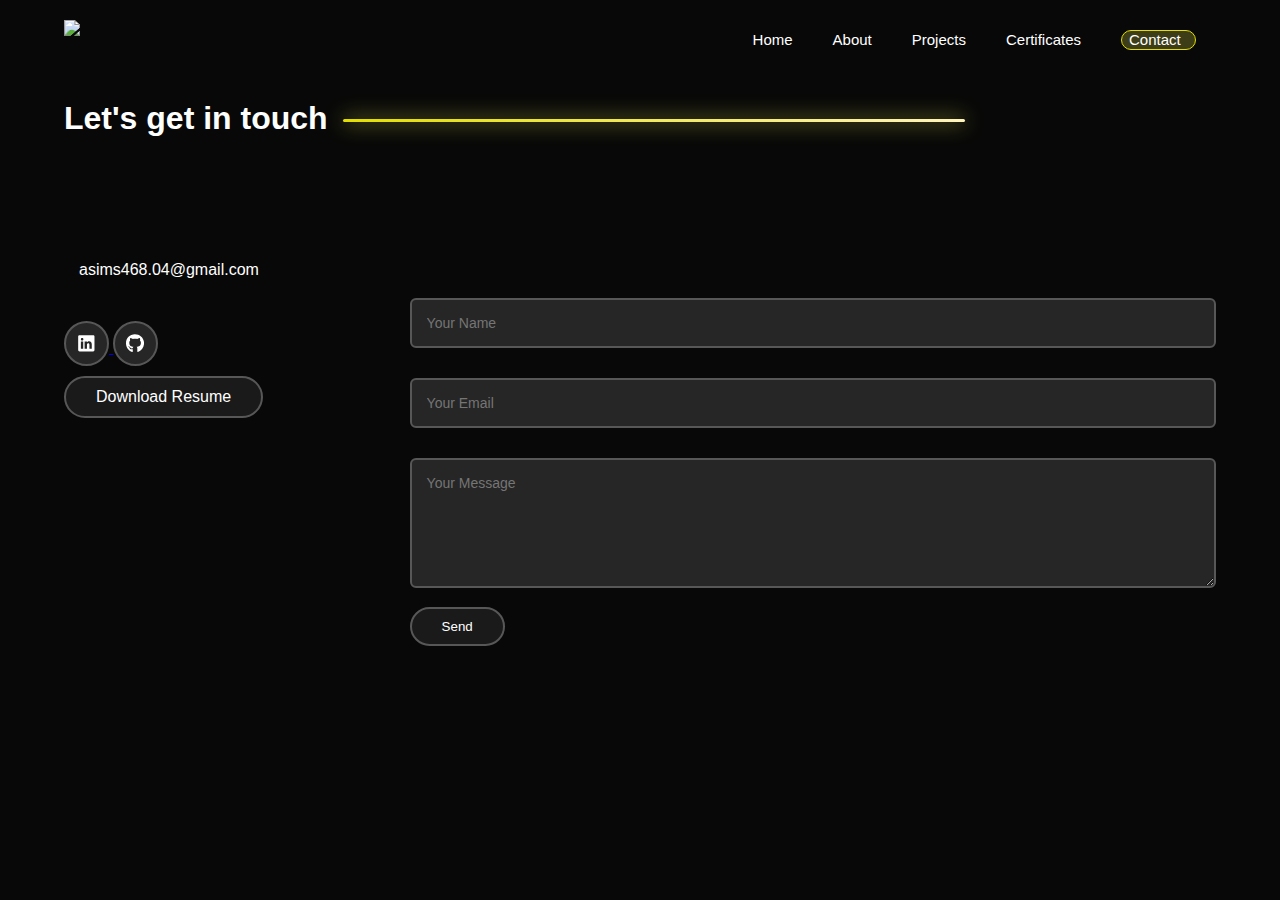
==== contact.html @ e2f2ca87 "Add files via upload" ====
<!DOCTYPE html>
<html lang="en">
<head>
    <meta charset="UTF-8">
    <meta http-equiv="X-UA-Compatible" content="IE=edge">
    <meta name="viewport" content="width=device-width, initial-scale=1.0">
    <title>Contact - Muhammad Asim Salman</title>
    <link rel="stylesheet" href="contactStyle.css">
    <link rel="icon" type="Files/icons/x-icon" href="Files/icons/icon.ico" />
</head>
<body>
    <div id="header">
        <div class="container">
            <nav>
                  <img src="Files/icons/logo.png" class="logo">
                <ul>
                      <li><a href="index.html">Home</a></li>
                      <li><a href="about.html">About</a></li>
                      <li><a href="projects.html">Projects</a></li>
                      <li><a href="certificates.html">Certificates</a></li>
                    <li class="use"><a class="used" href="#">Contact</a></li>
                </ul>    
            </nav> 
        </div>
        <div id="contact">
            <div class="container">
                <h1 class="sub-title"> Let's get in touch</h1>
                <div class="row">
                    <div class="contact-left">
                        <p><i class="fa fa-paper-plane"></i>asims468.04@gmail.com</p>
                        <div class="social-icons">
                            <a href="https://ca.linkedin.com/in/muhammad-asim-salman-653864282">
                                <button class="Btn">
                                  <svg class="svgIcon" viewBox="0 0 496 512" height="1.4em" xmlns="http://www.w3.org/2000/svg"> <path d="M444.17 32H70.28C49.85 32 32 46.7 32 66.89v374.72C32 461.91 49.85 480 70.28 480h373.78c20.54 0 35.94-18.21 35.94-38.39V66.89C480.12 46.7 464.6 32 444.17 32zm-273.3 373.43h-64.18V205.88h64.18zM141 175.54h-.46c-20.54 0-33.84-15.29-33.84-34.43 0-19.49 13.65-34.42 34.65-34.42s33.85 14.82 34.31 34.42c-.01 19.14-13.31 34.43-34.66 34.43zm264.43 229.89h-64.18V296.32c0-26.14-9.34-44-32.56-44-17.74 0-28.24 12-32.91 23.69-1.75 4.2-2.22 9.92-2.22 15.76v113.66h-64.18V205.88h64.18v27.77c9.34-13.3 23.93-32.44 57.88-32.44 42.13 0 74 27.77 74 87.64z"></path></svg>
                                  <span class="text">LinkedIn</span>
                                </button>
                            </a>
                            <a href="https://github.com/AsimS468?ocid=AIDcmmli8vlwie_SEM__k_Cj0KCQjw6PGxBhCVARIsAIumnWYV4U2eUvEHlQm6fCMwmPGuqXyddUyCYvxRMlX0061jDQJDSCzYJsYaAmCuEALw_wcB_k_">
                                <button class="Btn">
                                  <svg class="svgIcon" viewBox="0 0 496 512" height="1.4em" xmlns="http://www.w3.org/2000/svg"><path d="M165.9 397.4c0 2-2.3 3.6-5.2 3.6-3.3.3-5.6-1.3-5.6-3.6 0-2 2.3-3.6 5.2-3.6 3-.3 5.6 1.3 5.6 3.6zm-31.1-4.5c-.7 2 1.3 4.3 4.3 4.9 2.6 1 5.6 0 6.2-2s-1.3-4.3-4.3-5.2c-2.6-.7-5.5.3-6.2 2.3zm44.2-1.7c-2.9.7-4.9 2.6-4.6 4.9.3 2 2.9 3.3 5.9 2.6 2.9-.7 4.9-2.6 4.6-4.6-.3-1.9-3-3.2-5.9-2.9zM244.8 8C106.1 8 0 113.3 0 252c0 110.9 69.8 205.8 169.5 239.2 12.8 2.3 17.3-5.6 17.3-12.1 0-6.2-.3-40.4-.3-61.4 0 0-70 15-84.7-29.8 0 0-11.4-29.1-27.8-36.6 0 0-22.9-15.7 1.6-15.4 0 0 24.9 2 38.6 25.8 21.9 38.6 58.6 27.5 72.9 20.9 2.3-16 8.8-27.1 16-33.7-55.9-6.2-112.3-14.3-112.3-110.5 0-27.5 7.6-41.3 23.6-58.9-2.6-6.5-11.1-33.3 2.6-67.9 20.9-6.5 69 27 69 27 20-5.6 41.5-8.5 62.8-8.5s42.8 2.9 62.8 8.5c0 0 48.1-33.6 69-27 13.7 34.7 5.2 61.4 2.6 67.9 16 17.7 25.8 31.5 25.8 58.9 0 96.5-58.9 104.2-114.8 110.5 9.2 7.9 17 22.9 17 46.4 0 33.7-.3 75.4-.3 83.6 0 6.5 4.6 14.4 17.3 12.1C428.2 457.8 496 362.9 496 252 496 113.3 383.5 8 244.8 8zM97.2 352.9c-1.3 1-1 3.3.7 5.2 1.6 1.6 3.9 2.3 5.2 1 1.3-1 1-3.3-.7-5.2-1.6-1.6-3.9-2.3-5.2-1zm-10.8-8.1c-.7 1.3.3 2.9 2.3 3.9 1.6 1 3.6.7 4.3-.7.7-1.3-.3-2.9-2.3-3.9-2-.6-3.6-.3-4.3.7zm32.4 35.6c-1.6 1.3-1 4.3 1.3 6.2 2.3 2.3 5.2 2.6 6.5 1 1.3-1.3.7-4.3-1.3-6.2-2.2-2.3-5.2-2.6-6.5-1zm-11.4-14.7c-1.6 1-1.6 3.6 0 5.9 1.6 2.3 4.3 3.3 5.6 2.3 1.6-1.3 1.6-3.9 0-6.2-1.4-2.3-4-3.3-5.6-2z"></path></svg>
                                  <span class="text">GitHub</span>
                                </button>
                            </a>
                            
                        </div>
                        <a href="Files/PDFs/resume.pdf" class="btn btn2">Download Resume</a>
                    </div>
                    <div class="contact-right">
                        <form action="https://formsubmit.co/asims468.04@gmail.com" method="POST">
                            <input type="text" name="Name" placeholder="Your Name" required/>
                            <input type="email" name="email" placeholder="Your Email" required/>
                            <textarea name="Message" rows="6" placeholder="Your Message"></textarea>
                            <button type="submit" class="btn3">
                                <span class="button_text">Send</span>
                            </button>
                        </form>
                    </div>
                </div>            
            </div>
        </div>
    </div>
</body>
</html>
---- contactStyle.css ----
* {
    margin: 0;
    padding: 0;
    font-family: 'Poppins', sans-serif;
    box-sizing: border-box;
}

@font-face {
    font-family: font1-slim;
    src: url(Files/Fonts/metropolis.regular.otf);
}

@font-face {
    font-family: font1;
    src: url(Files/Fonts/metropolis.bold.otf);
}

@font-face {
    font-family: font1-bold;
    src: url(Files/Fonts/metropolis.extra-bold.otf);
}

@keyframes color-animation{
    0%{
        background-position: right;
    }
    100%{
        background-position: left;
    }
}

::-webkit-scrollbar {
    width: 5px;
    height: 10px;
}

::-webkit-scrollbar-thumb {
    border-radius: 6px;
}

::-webkit-scrollbar-track {
    background: #575757;
    border-radius: 6px;
}

::-webkit-scrollbar-thumb:hover {
    background-color: #080808;
}

::-webkit-scrollbar-button {
    display: block;
    color: #080808;
}

::-webkit-scrollbar-corner {
    background: #080808;
}

::-webkit-scrollbar-thumb {
    background: linear-gradient(to top, #e2de00, #fff4bd);
    border-radius: 6px;
}

body {
    background: #080808;
    color: #fff;
}

h1 {
    position: relative;
    font-family: font1-bold, sans-serif;
}

h1:after {
    position: absolute;
    content: "";
    height: 3px;
    background: linear-gradient(to right, #e2de00, #fff4bd);
    width: 54%;
    margin-left: 15px;
    top: 50%;
    border-radius: 2px;
    box-shadow: #fffc52 0px 0px 20px;
}

#header {
    width: 100%;
    height: 100vh;
    background-size: cover;
    background-position: center;
    animation: header-animation 1s ease-out forwards;
}

.use{
    background: #3D3D18;
    width: 75px;
    height: 20px;
    border-radius: 10px;
    border: 1px solid #e2de00;
}

.used{
    margin-left: 7px;
}

@keyframes header-animation{
    from {
        opacity: 0;
        transform: translateY(-1200px);
      }
      to {
        opacity: 1;
        transform: translateY(0);
      }
}

@keyframes txtfield-animation{
    from {
        opacity: 0;
        transform: translateY(1500px);
      }
      to {
        opacity: 1;
        transform: translateY(0);
      }
}

.container {
    padding: 20px 5%;
}

nav {
    display: flex;
    align-items: center;
    justify-content: space-between;
    flex-wrap: wrap;
}

.logo {
    height: 40px;
    flex-grow: 0;
}

nav ul {
    display: flex;
    justify-content: center;
    align-items: center;
    list-style: none;
    padding: 0;
    margin: 0;
}

nav ul li {
    margin: 10px 20px;
}

nav ul li a {
    color: #fff;
    text-decoration: none;
    font-size: 15px;
    position: relative;
    font-family: font1, sans-serif;
    transition: 0.17s;
}

nav ul li a:hover {
    color: #e2dd00;
}

nav ul li a::after {
    content: '';
    width: 0;
    height: 3px;
    background: linear-gradient(to right, #e2de00, #fff4bd);
    position: absolute;
    left: 0;
    bottom: -6px;
    transition: 0.17s;
    box-shadow: #fffc52 0px 0px 50px;
    border-radius: 50px;
}

nav ul li a:hover::after {
    width: 100%;
}

.contact-left{
    flex-basis: 35%;
}

.contact-right{
    flex-basis: 60%;
    margin-left: 30%;
    margin-top: -135px;
}

.contact-left p{
    margin-top: 30px;
    font-family: font1, sans-serif;
}

.contact-left p i{
    color: #e2dd00;
    margin-right: 15px;
    font-size: 25px;
}

.social-icons{
    margin-top: 30px;
}

.btn.btn2{
    display: inline-block;
    padding: 10px 30px;
    border: 2px solid #575757;
    border-radius: 30px;
    color: #fff;
    background-color: #1a1a1a;
    text-decoration: none;
    font-family: font1, sans-serif;
    transition: 0.17s;
}

.btn.btn2:hover{
    background-color: #555435;
    border: 2px solid #fffc52;
    color: #fff;
    box-shadow: #fffc52 0px 0px 10px;
}

.btn.btn2:active {
    box-shadow: #fffc52 0px 0px 5px;
    background-color: #3b3a26;
}

.contact-right form{
    width: 100%;
}

input, textarea{
    width: 100%;
    border: 2px solid #575757;
    outline: none;
    background: #262626;
    padding: 15px;
    margin: 15px 0;
    color: #fff;
    font-size: 14px;
    border-radius: 6px;
    font-family: font1-slim, sans-serif;
    transition-duration: 0.17s;
}

input:hover, textarea:hover{
    background-color: #3b3a26;
}

input:focus, textarea:focus{
    box-shadow: #fffc52 0px 0px 10px;
    border: 2px solid #fffc52;
    background-color: #3b3a26;
}

.btn2{
    padding: 14px 60px;
    font: 18px;
    margin-top: 10px;
    cursor: pointer;
    
}

.row{
    margin-top: 10%;
    animation: txtfield-animation 1s ease-out forwards;
}

.Btn {
    border: 2px solid #575757;
    border-radius: 50%;
    width: 45px;
    height: 45px;
    align-items: center;
    justify-content: center;
    transition-duration: 0.17s;
    cursor: pointer;
    position: relative;
    background: #262626;
    overflow: hidden;
    margin-top: 10px;
}

.svgIcon {
    transition-duration: 0.17s;
    margin-top: 3px;
    margin-left: -1px;
}

.svgIcon path {
    fill: white;
}

.text {
    position: absolute;
    color: rgb(255, 255, 255);
    width: 120px;
    font-weight: 600;
    opacity: 0;
    transition-duration: .17s;
    font-family: font1, sans-serif;
    margin-left: -68px;
    margin-top: 6px;
}

.Btn:hover {
    width: 110px;
    transition-duration: 0.17s;
    border-radius: 30px;
    box-shadow: #fffc52 0px 0px 10px;
    border: 2px solid #fffc52;
    background-color: #555435;
}

.Btn:hover .text {
    opacity: 1;
    transition-duration: 0.17s;
}

.Btn:hover .svgIcon {
    opacity: 0;
    transition-duration: 0.17s;
}

.Btn:active {
    box-shadow: #fffc52 0px 0px 5px;
    background-color: #3b3a26;
}

.btn3{
    display: inline-block;
    padding: 10px 30px;
    border: 2px solid #575757;
    border-radius: 30px;
    color: #fff;
    background-color: #1a1a1a;
    text-decoration: none;
    font-family: font1, sans-serif;
    transition: 0.17s;
}

form button.btn3, form button.btn3 span {
    font-family: font1, sans-serif;
}

.btn3:hover{
    background-color: #555435;
    border: 2px solid #fffc52;
    color: #fff;
    box-shadow: #fffc52 0px 0px 10px;
}

.btn3:active {
    box-shadow: #fffc52 0px 0px 5px;
    background-color: #3b3a26;
}
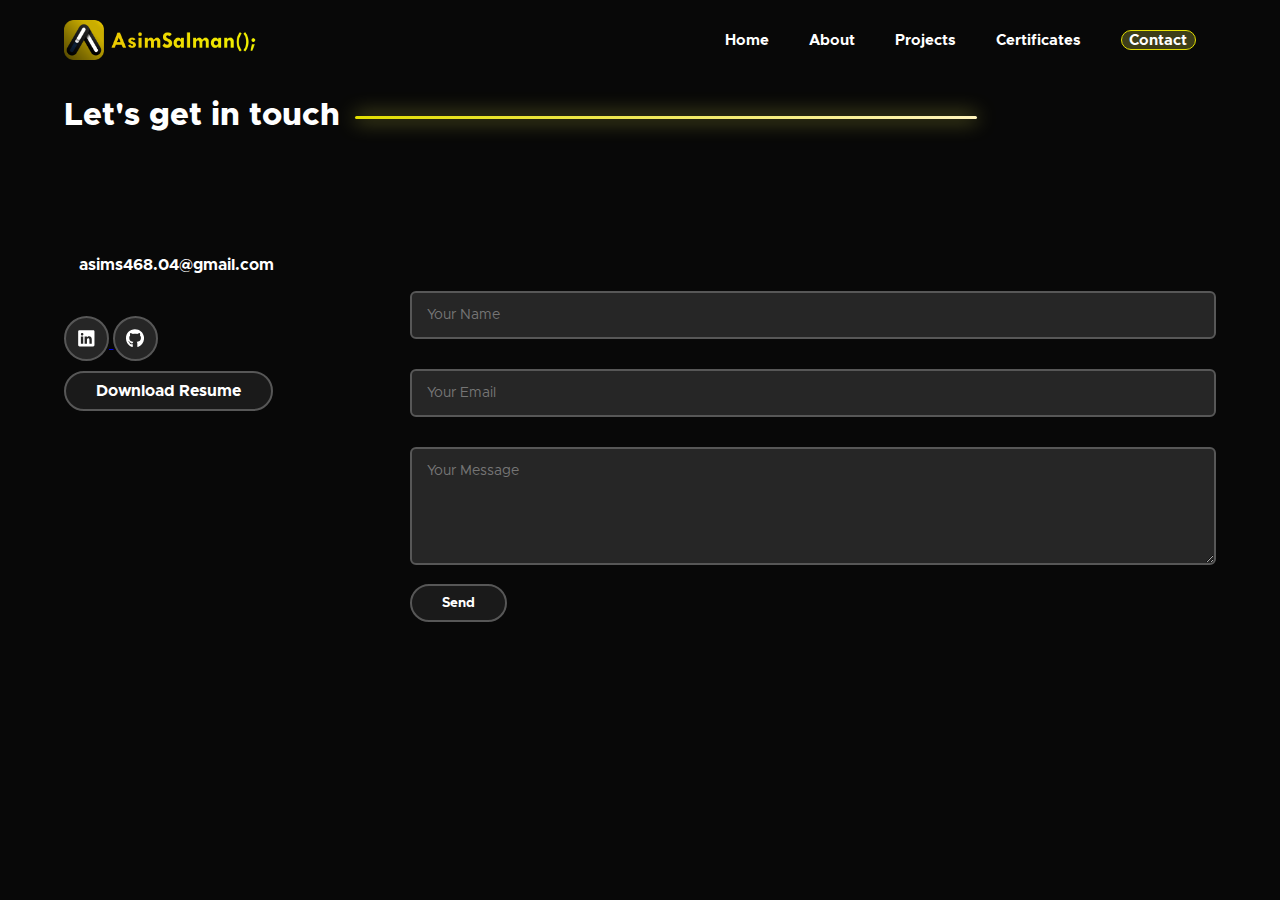
==== commit ea9bcf09: "Update contact.html" ====
--- a/contact.html
+++ b/contact.html
@@ -43,7 +43,7 @@
                             </a>
                             
                         </div>
-                        <a href="Files/PDFs/resume.pdf" class="btn btn2">Download Resume</a>
+                        <a href="Files/PDFs/Muhammad_Asim_Salman_Resume.pdf" class="btn btn2">Download Resume</a>
                     </div>
                     <div class="contact-right">
                         <form action="https://formsubmit.co/asims468.04@gmail.com" method="POST">
